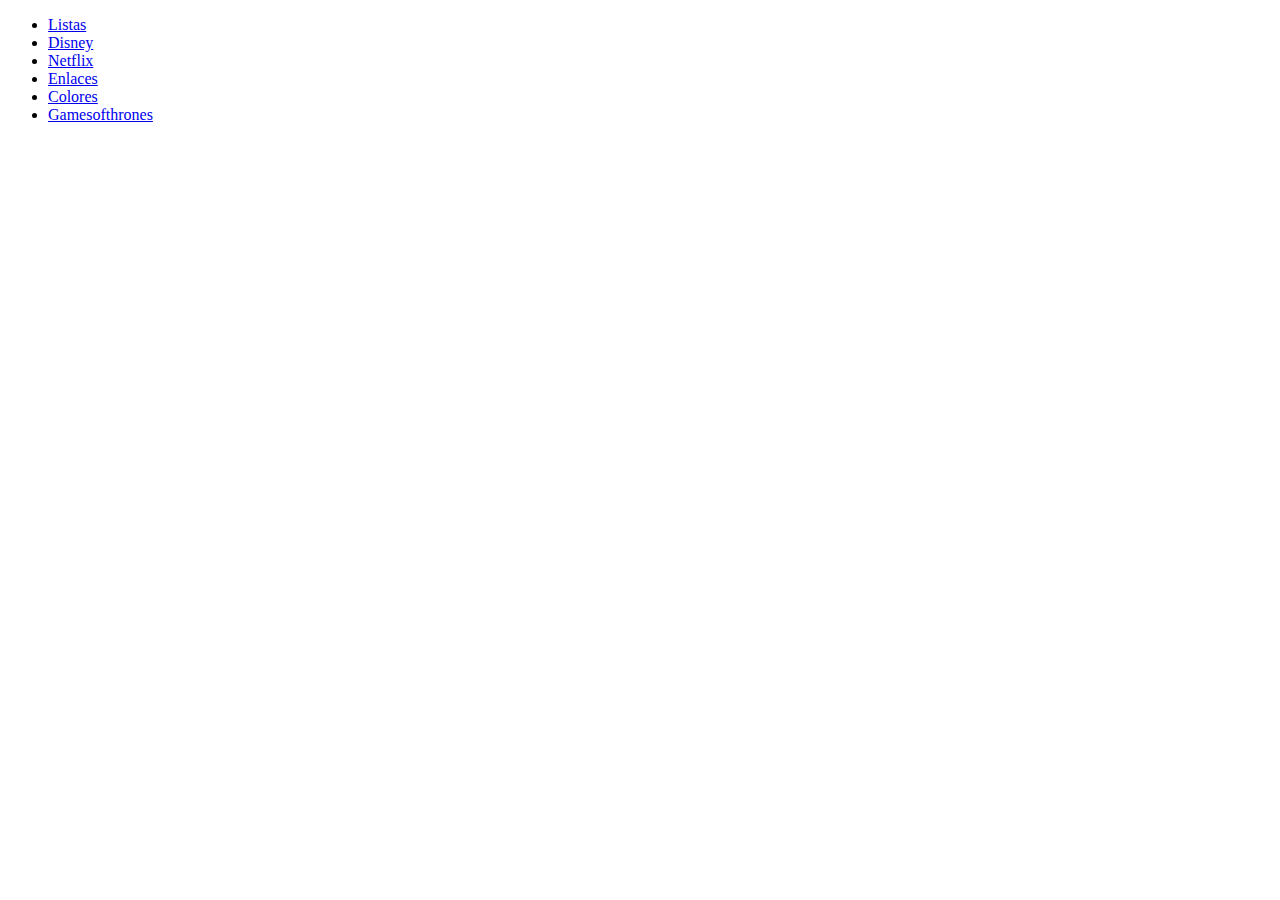
==== HTMLS/Index.html @ 1a6c5158 "nuevos cambios" ====
<!DOCTYPE html>
<html lang="en">
<head>
    <meta charset="UTF-8">
    <meta http-equiv="X-UA-Compatible" content="IE=edge">
    <meta name="viewport" content="width=device-width, initial-scale=1.0">
    <title>las paginas que tenemos</title>
    <link rel="stylesheet" href="../CSS/index.css">
</head>
<ul>
    <li style="--clr:#F0F3F4">
        <a href="../htmls/Listas.html" data-text="Listas">Listas</a>
    </li>
<li style="--clr:#00ade1">
    <a href="../htmls/Disney.html" data-text="Disney">Disney</a>
</li>
<li style="--clr:#ff0000">
    <a href="../htmls/Netflix.html" data-text="Netflix">Netflix</a>
</li>
<li style="--clr:#00ff00">
    <a href="../htmls/Etiquetas(a).html" data-text="Enlaces">Enlaces</a>
</li>
<li style="--clr:#ffff00">
    <a href="../HTMLS/Colores.html" data-text="Colores">Colores</a>
</li>
<li style="--clr:#c0c0c0">
    <a href="../htmls/Gamesofthrones.html" data-text="Gamesofthrones">Gamesofthrones</a>
</li>

</body>
</html>
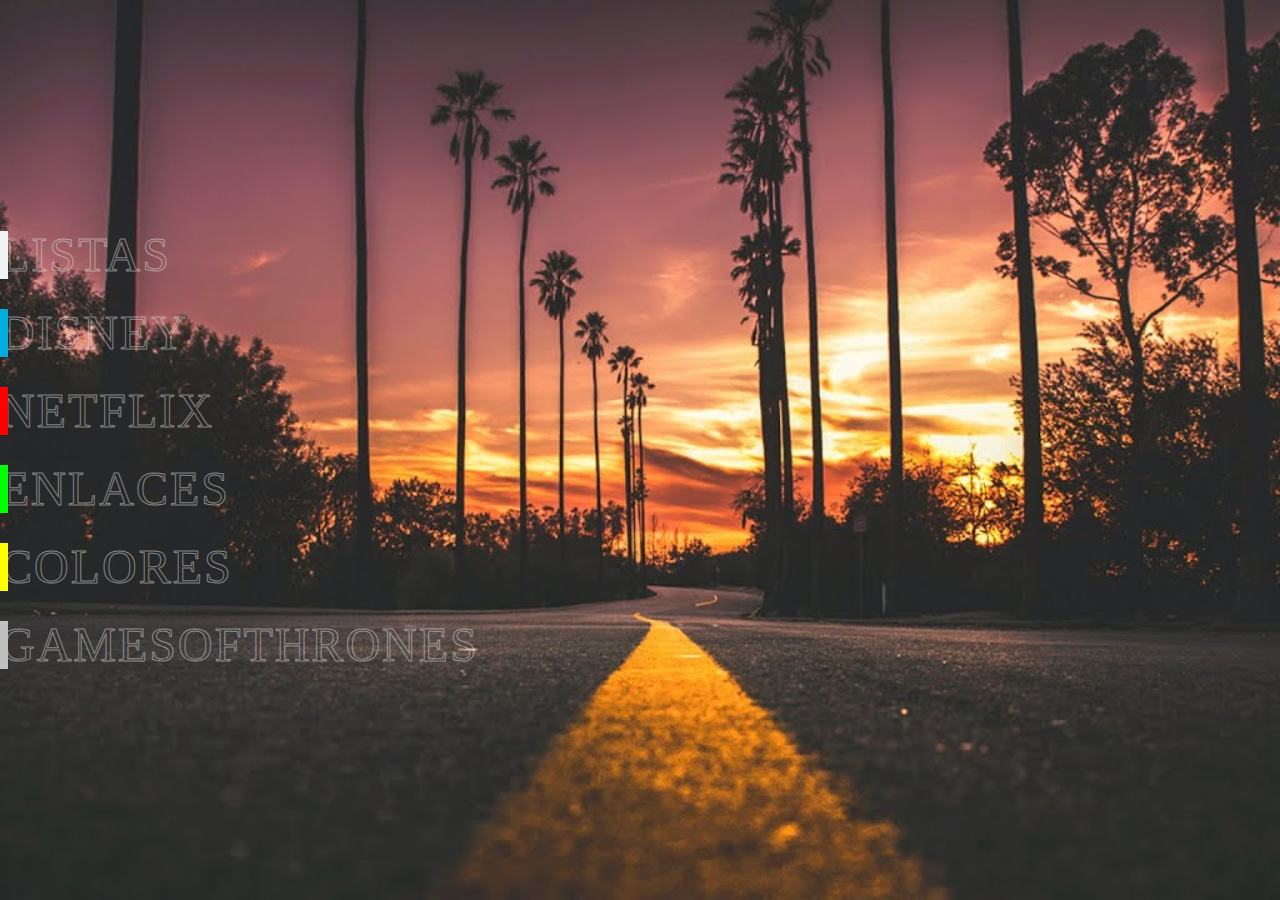
==== commit ed06b42a: "11/03/2023" ====
--- a/HTMLS/Index.html
+++ b/HTMLS/Index.html
@@ -4,12 +4,17 @@
     <meta charset="UTF-8">
     <meta http-equiv="X-UA-Compatible" content="IE=edge">
     <meta name="viewport" content="width=device-width, initial-scale=1.0">
-    <title>las paginas que tenemos</title>
-    <link rel="stylesheet" href="../CSS/index.css">
+    <title>D3X73R</title>
+    <link rel="shortcut icon" 
+    href="../public/kisspng-dream-league-soccer-logo-game-logodream-league-soccer-5b518c6e960390.1347142415320710226145.jpg" 
+    type="image/x-icon">
+
+    <link rel="stylesheet" href="../CSS/Index.css">
 </head>
+
 <ul>
     <li style="--clr:#F0F3F4">
-        <a href="../htmls/Listas.html" data-text="Listas">Listas</a>
+        <a href="../HTMLS/listas.html" data-text="Listas">Listas</a>
     </li>
 <li style="--clr:#00ade1">
     <a href="../htmls/Disney.html" data-text="Disney">Disney</a>
--- a/CSS/Index.css
+++ b/CSS/Index.css
@@ -0,0 +1,52 @@
+* {
+    margin: 0;
+    padding: 0;
+    box-sizing: border-box;
+    font-family: 'poppins' sans-serif;
+}
+body {
+    display: flex;
+    justify-content: 5%;
+    align-items: center;
+    min-height: 100vh;
+    background: #252839;
+    background-image: url(../public/paisaje.jpg);
+    background-repeat: no-repeat;
+    background-size: cover;
+    background-position: center;
+
+}
+ul {
+    position: relative;
+    display: flex;
+    flex-direction: column;
+    gap: 30px;
+}
+ul li {
+    position: relative;
+    list-style: none;
+}
+ul li a {
+    position: relative;
+    font-size: 3em;
+    text-decoration: none;
+    line-height: 1em;
+    letter-spacing: 2px;
+    text-transform: uppercase;
+    color: transparent;
+    -webkit-text-stroke: 1px rgba(225, 225, 225, 0.5);
+}
+ul li a::before {
+    content: attr(data-text);
+    position: absolute;
+    color: var(--clr);
+    width: 0;
+    overflow: hidden;
+    transition: 1s;
+    border-right: 8px solid var(--clr);
+    -webkit-text-stroke: 1px var(--clr);
+}
+ul li a:hover::before {
+    width: 100%;
+    filter: drop-shadow(0 0 25px var(--clr));
+}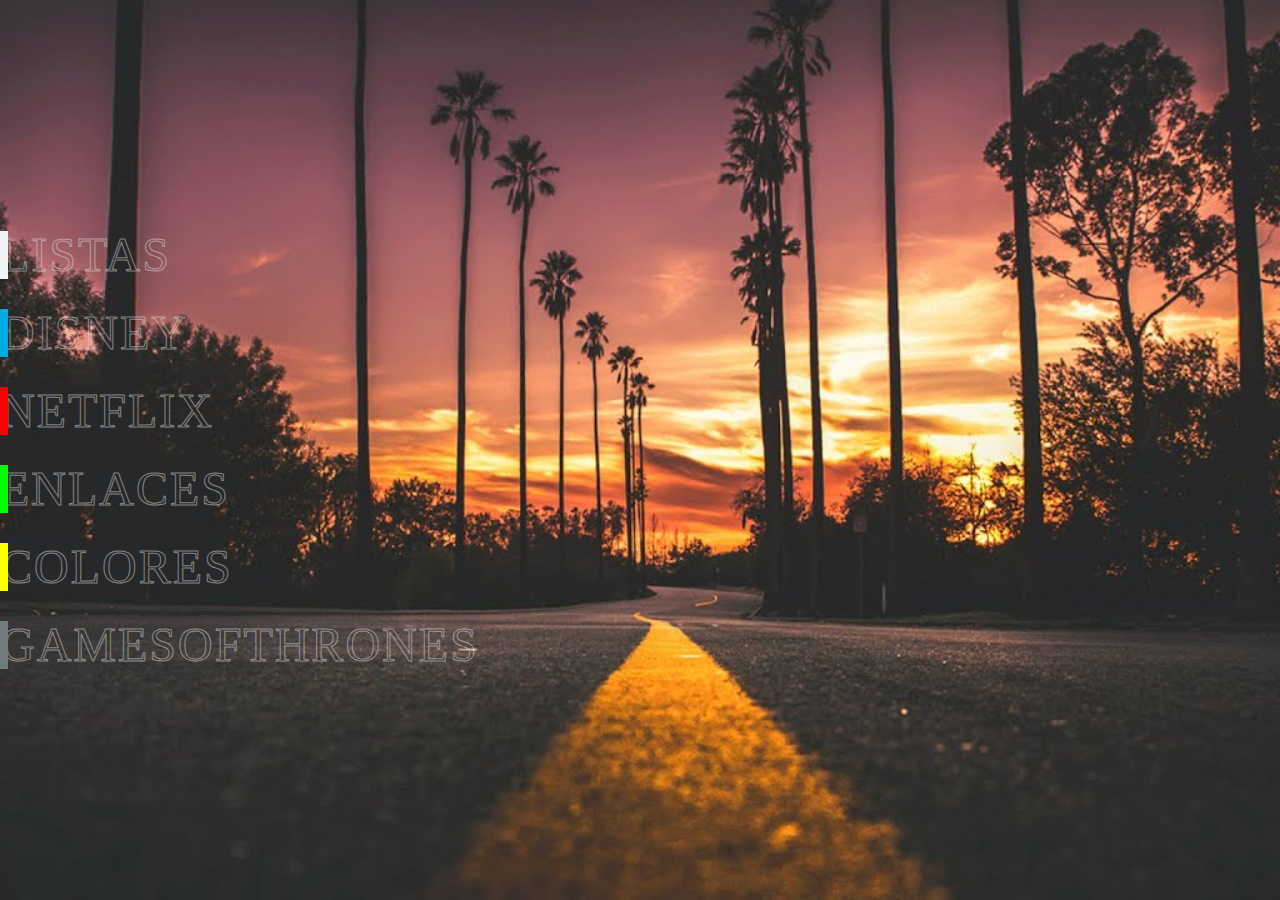
==== commit 9c1163fc: "11/03/2023" ====
--- a/HTMLS/Index.html
+++ b/HTMLS/Index.html
@@ -28,7 +28,7 @@
 <li style="--clr:#ffff00">
     <a href="../HTMLS/Colores.html" data-text="Colores">Colores</a>
 </li>
-<li style="--clr:#c0c0c0">
+<li style="--clr:#707B7C">
     <a href="../htmls/Gamesofthrones.html" data-text="Gamesofthrones">Gamesofthrones</a>
 </li>
 
